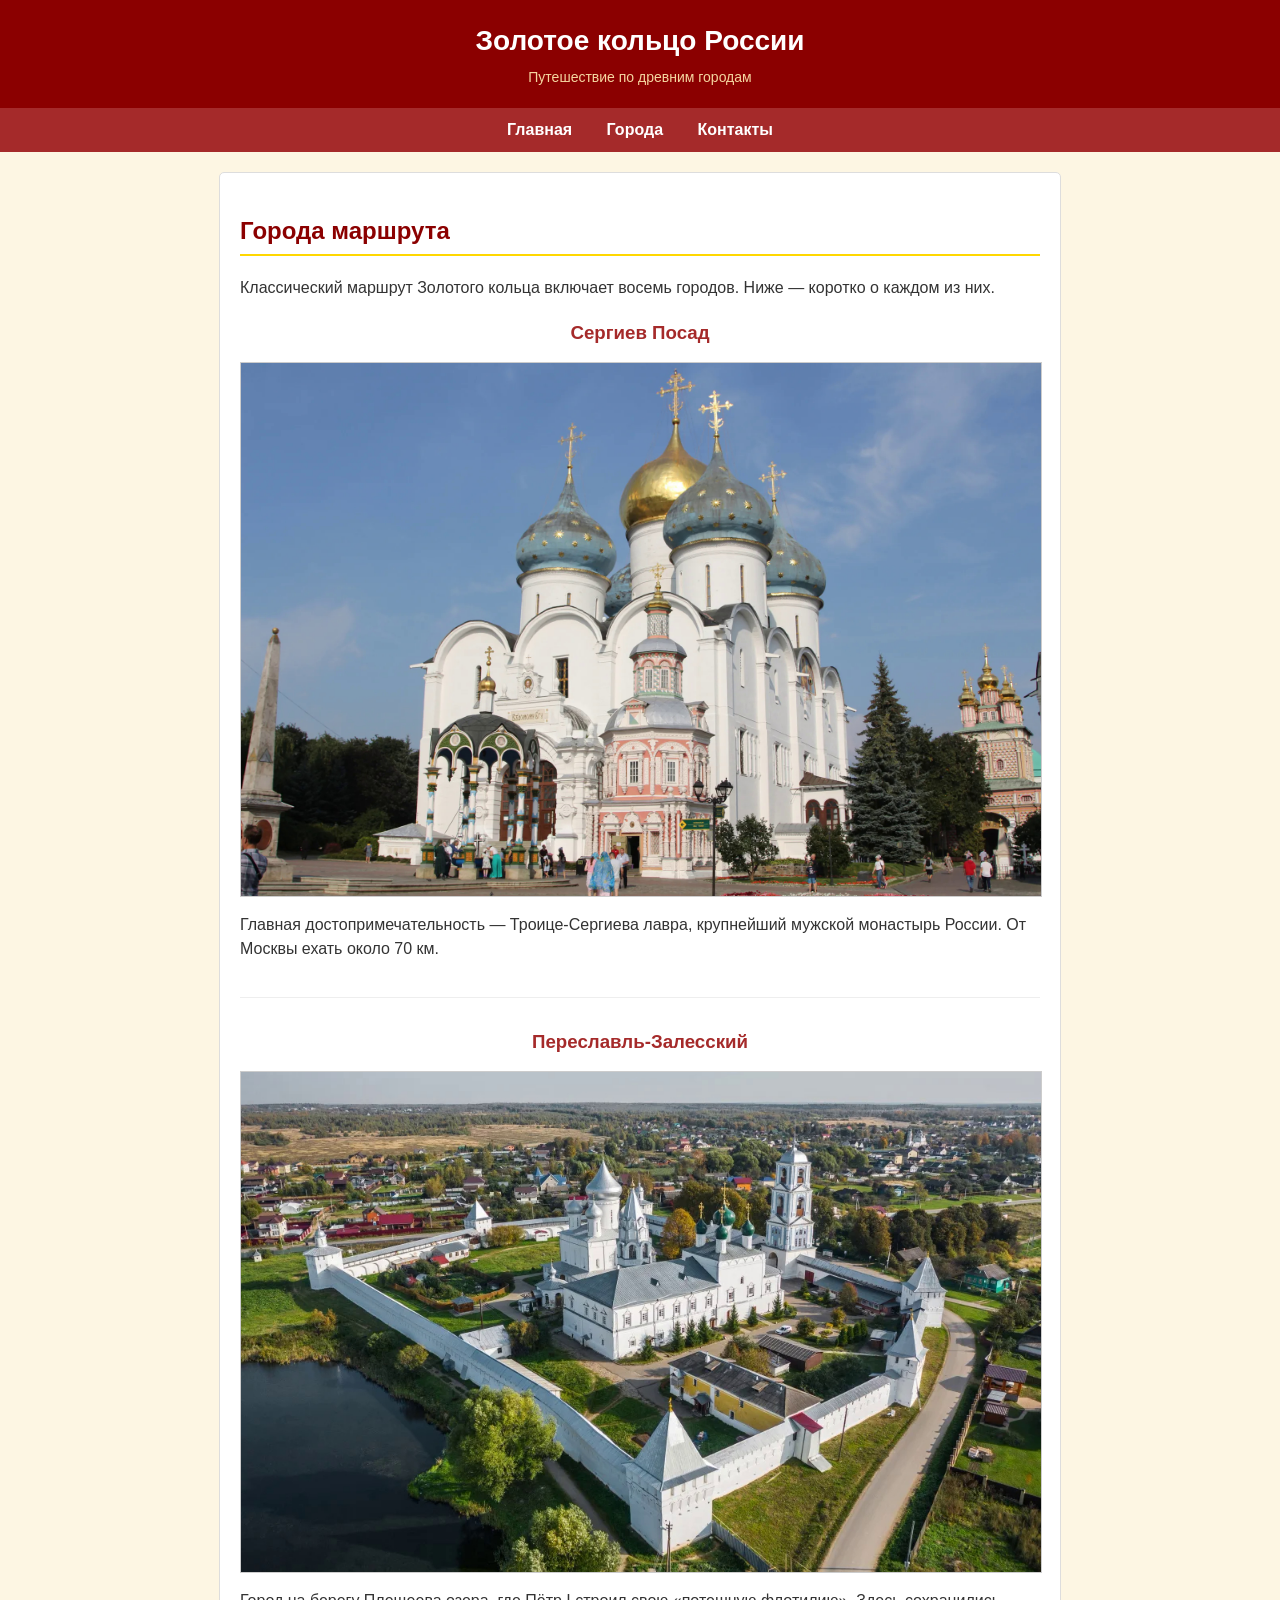
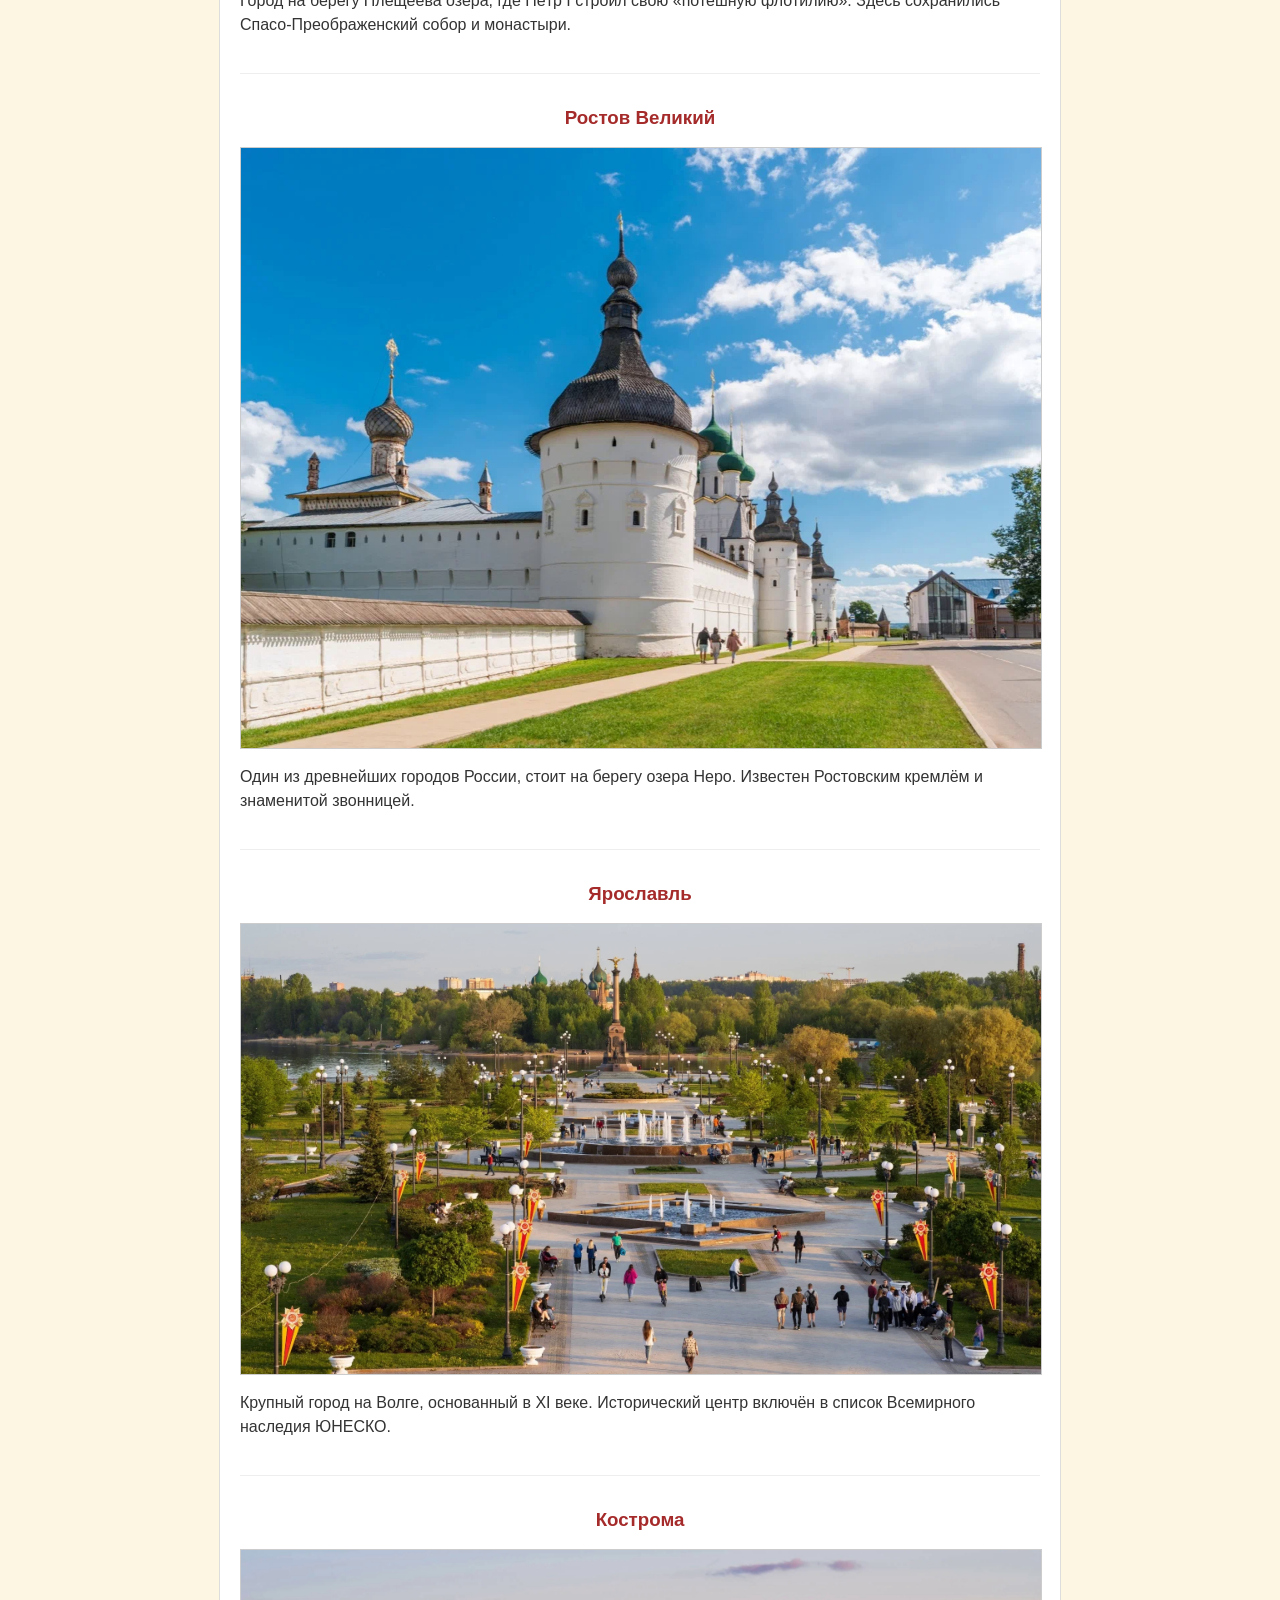
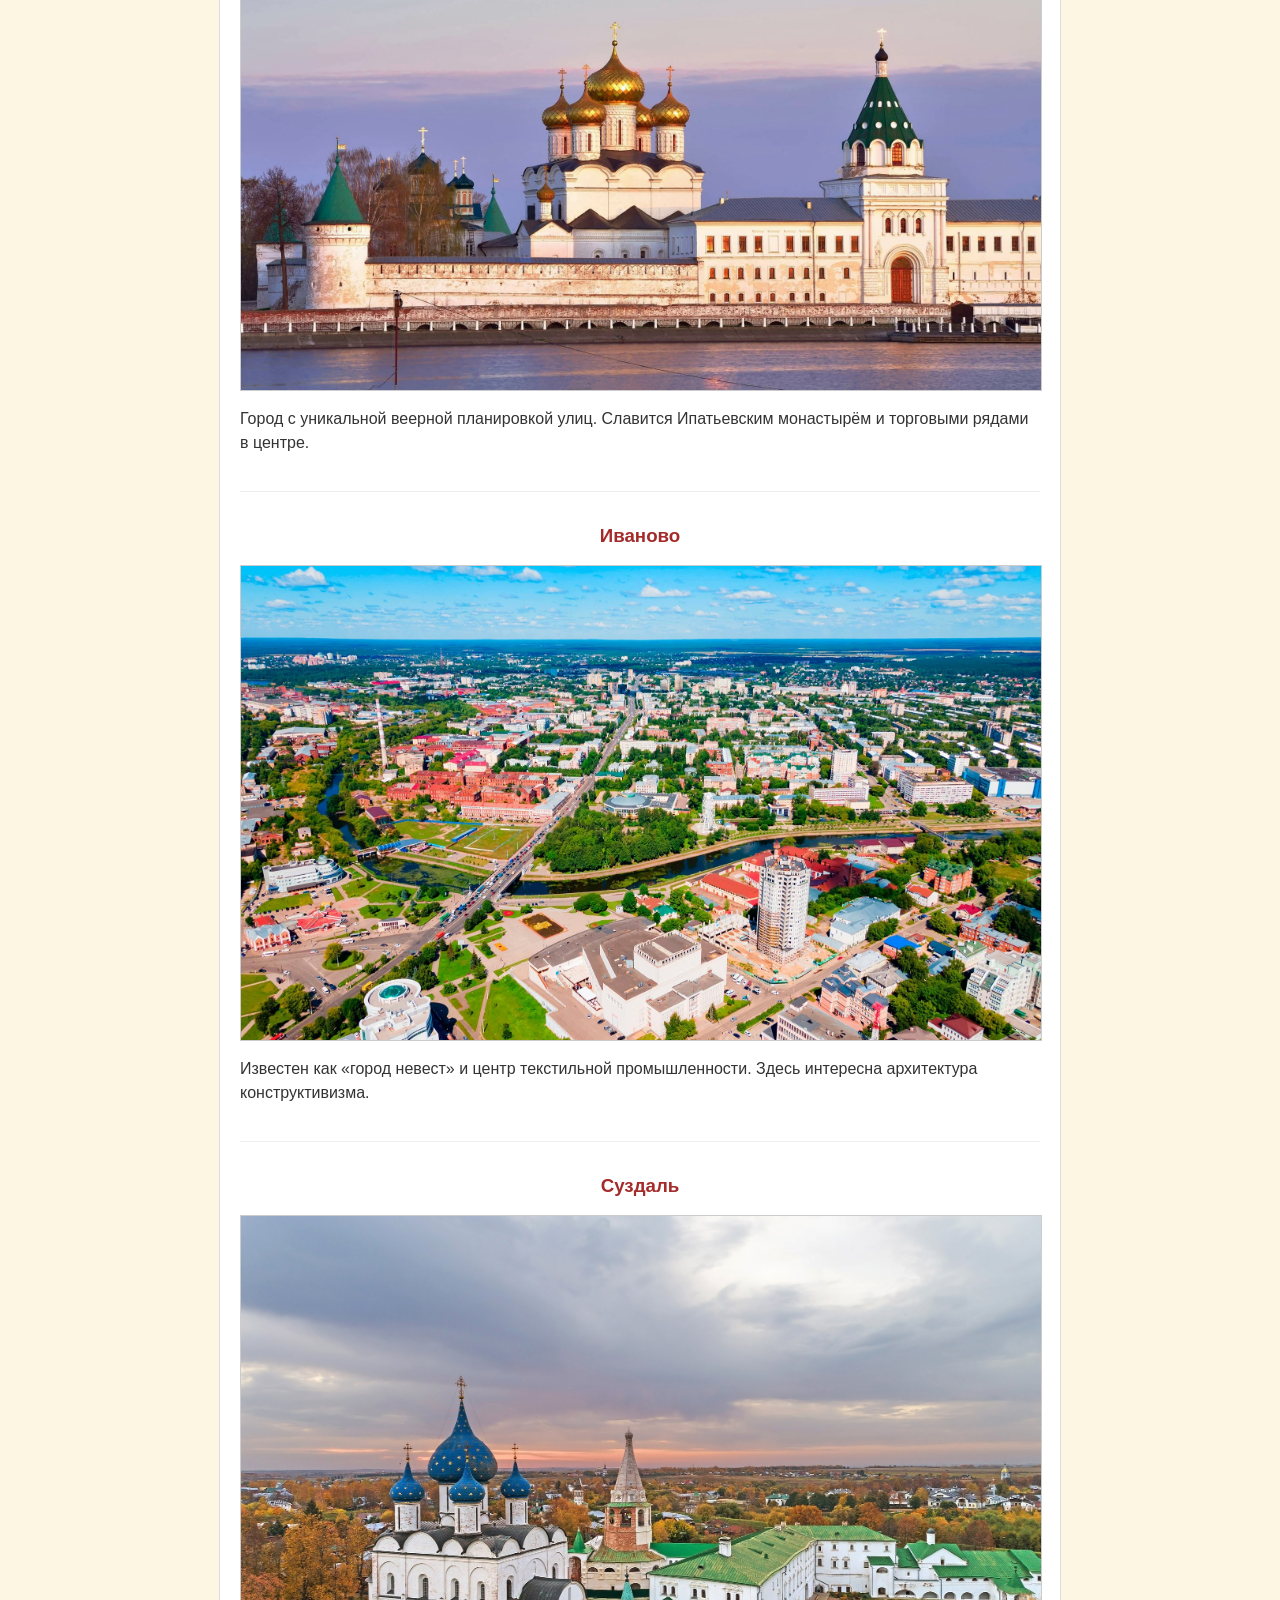
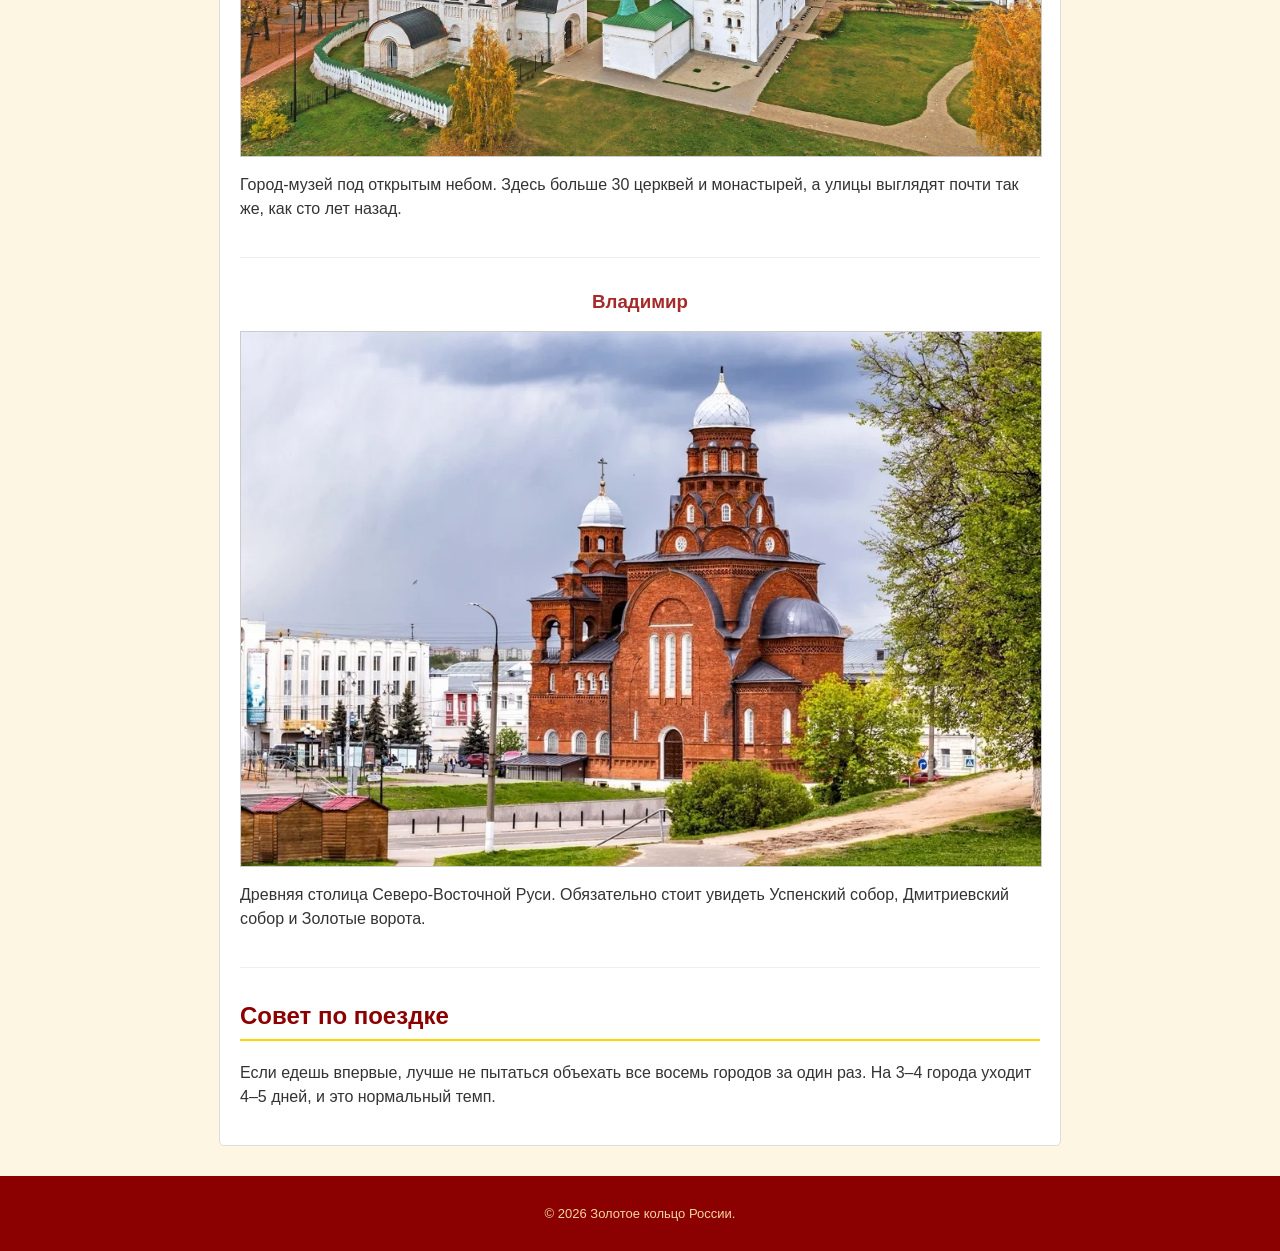
==== cities.html @ 1f5cca04 "Add files via upload" ====
<!DOCTYPE html>
<html lang="ru">
<head>
    <meta charset="UTF-8">
    <title>Города Золотого кольца</title>
    <link rel="stylesheet" href="style.css">
</head>
<body>

<header>
    <h1>Золотое кольцо России</h1>
    <p>Путешествие по древним городам</p>
</header>

<nav>
    <a href="index.html">Главная</a>
    <a href="cities.html">Города</a>
    <a href="contacts.html">Контакты</a>
</nav>

<main>
    <h2>Города маршрута</h2>
    <p>Классический маршрут Золотого кольца включает восемь городов.
    Ниже — коротко о каждом из них.</p>

    <div class="city">
        <h3>Сергиев Посад</h3>
        <img src="images/sergiev-posad.jpg" alt="Сергиев Посад">
        <p>Главная достопримечательность — Троице-Сергиева лавра, крупнейший
        мужской монастырь России. От Москвы ехать около 70 км.</p>
    </div>

    <div class="city">
        <h3>Переславль-Залесский</h3>
        <img src="images/pereslavl.jpg" alt="Переславль-Залесский">
        <p>Город на берегу Плещеева озера, где Пётр I строил свою «потешную
        флотилию». Здесь сохранились Спасо-Преображенский собор и монастыри.</p>
    </div>

    <div class="city">
        <h3>Ростов Великий</h3>
        <img src="images/rostov.jpg" alt="Ростов Великий">
        <p>Один из древнейших городов России, стоит на берегу озера Неро.
        Известен Ростовским кремлём и знаменитой звонницей.</p>
    </div>

    <div class="city">
        <h3>Ярославль</h3>
        <img src="images/yaroslavl.jpg" alt="Ярославль">
        <p>Крупный город на Волге, основанный в XI веке. Исторический центр
        включён в список Всемирного наследия ЮНЕСКО.</p>
    </div>

    <div class="city">
        <h3>Кострома</h3>
        <img src="images/kostroma.jpg" alt="Кострома">
        <p>Город с уникальной веерной планировкой улиц. Славится Ипатьевским
        монастырём и торговыми рядами в центре.</p>
    </div>

    <div class="city">
        <h3>Иваново</h3>
        <img src="images/ivanovo.jpg" alt="Иваново">
        <p>Известен как «город невест» и центр текстильной промышленности.
        Здесь интересна архитектура конструктивизма.</p>
    </div>

    <div class="city">
        <h3>Суздаль</h3>
        <img src="images/suzdal.jpg" alt="Суздаль">
        <p>Город-музей под открытым небом. Здесь больше 30 церквей и
        монастырей, а улицы выглядят почти так же, как сто лет назад.</p>
    </div>

    <div class="city">
        <h3>Владимир</h3>
        <img src="images/vladimir.jpg" alt="Владимир">
        <p>Древняя столица Северо-Восточной Руси. Обязательно стоит увидеть
        Успенский собор, Дмитриевский собор и Золотые ворота.</p>
    </div>

    <h2>Совет по поездке</h2>
    <p>Если едешь впервые, лучше не пытаться объехать все восемь городов
    за один раз. На 3–4 города уходит 4–5 дней, и это нормальный темп.</p>
</main>

<footer>
    <p>&copy; 2026 Золотое кольцо России.</p>
</footer>

</body>
</html>
---- style.css ----
body {
    font-family: Arial, sans-serif;
    font-size: 16px;
    line-height: 1.5;
    margin: 0;
    padding: 0;
    background-color: #fdf6e3;
    color: #333;
}

header {
    background-color: #8b0000;
    color: #fff;
    padding: 20px;
    text-align: center;
}

header h1 {
    margin: 0 0 5px 0;
    font-size: 28px;
}

header p {
    margin: 0;
    font-size: 14px;
    color: #f5d6a0;
}

nav {
    background-color: #a52a2a;
    padding: 10px;
    text-align: center;
}

nav a {
    color: #fff;
    text-decoration: none;
    margin: 0 15px;
    font-weight: bold;
}

nav a:hover {
    color: #ffd700;
    text-decoration: underline;
}

main {
    max-width: 800px;
    margin: 20px auto;
    padding: 20px;
    background-color: #fff;
    border: 1px solid #ddd;
    border-radius: 5px;
}

main h2 {
    color: #8b0000;
    border-bottom: 2px solid #ffd700;
    padding-bottom: 5px;
}

/* Картинки по центру */
main img {
    display: block;
    margin: 15px auto;
    max-width: 100%;
    border: 1px solid #ccc;
}

.main-img {
    width: 350px;
}

main ul {
    padding-left: 20px;
}

main ul li {
    margin-bottom: 5px;
}

.city {
    margin-bottom: 30px;
    padding-bottom: 20px;
    border-bottom: 1px solid #eee;
}

.city h3 {
    color: #a52a2a;
    margin-bottom: 10px;
    text-align: center;
}

main a {
    color: #8b0000;
}

main a:hover {
    color: #d2691e;
}

form input[type="text"],
form textarea {
    width: 100%;
    max-width: 400px;
    padding: 6px;
    border: 1px solid #ccc;
    border-radius: 3px;
    font-family: Arial, sans-serif;
}

form button {
    background-color: #8b0000;
    color: #fff;
    border: none;
    padding: 8px 20px;
    border-radius: 3px;
    cursor: pointer;
}

form button:hover {
    background-color: #a52a2a;
}

footer {
    text-align: center;
    padding: 15px;
    margin-top: 30px;
    background-color: #8b0000;
    color: #f5d6a0;
    font-size: 13px;
}
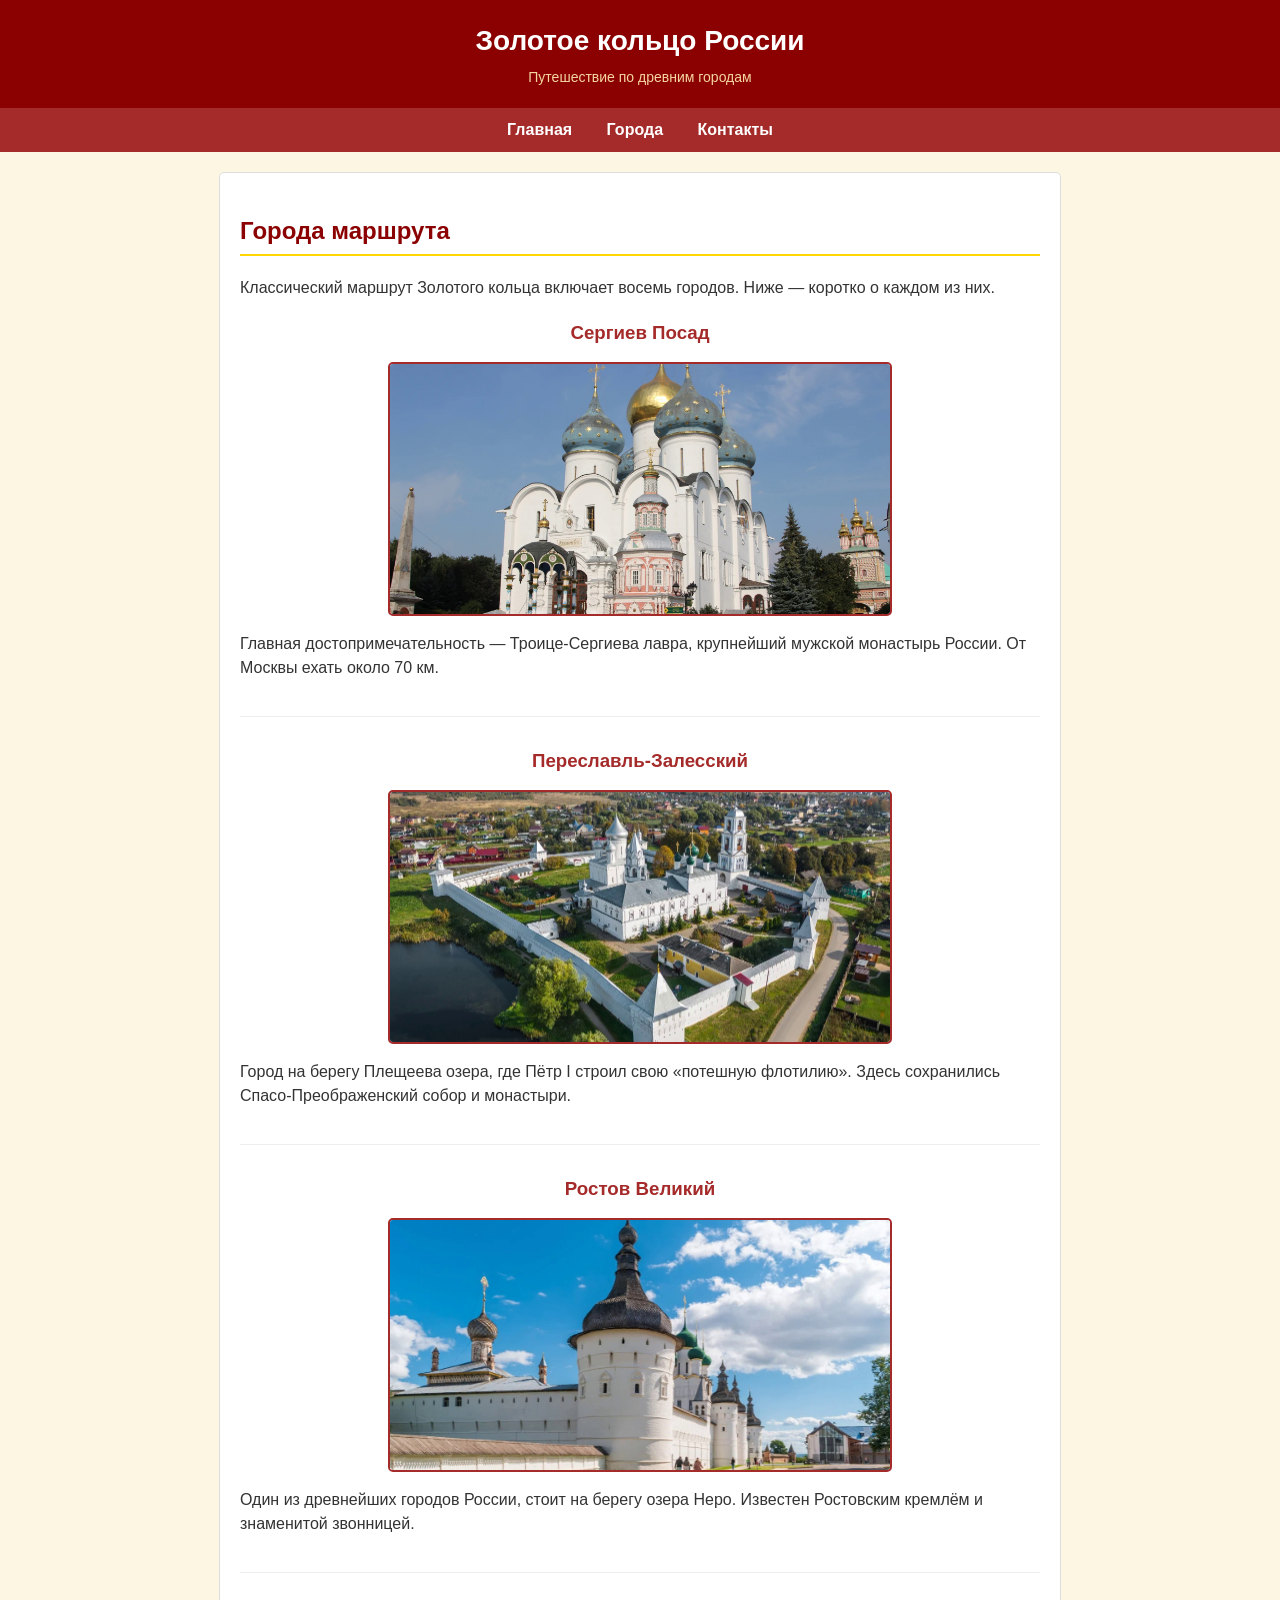
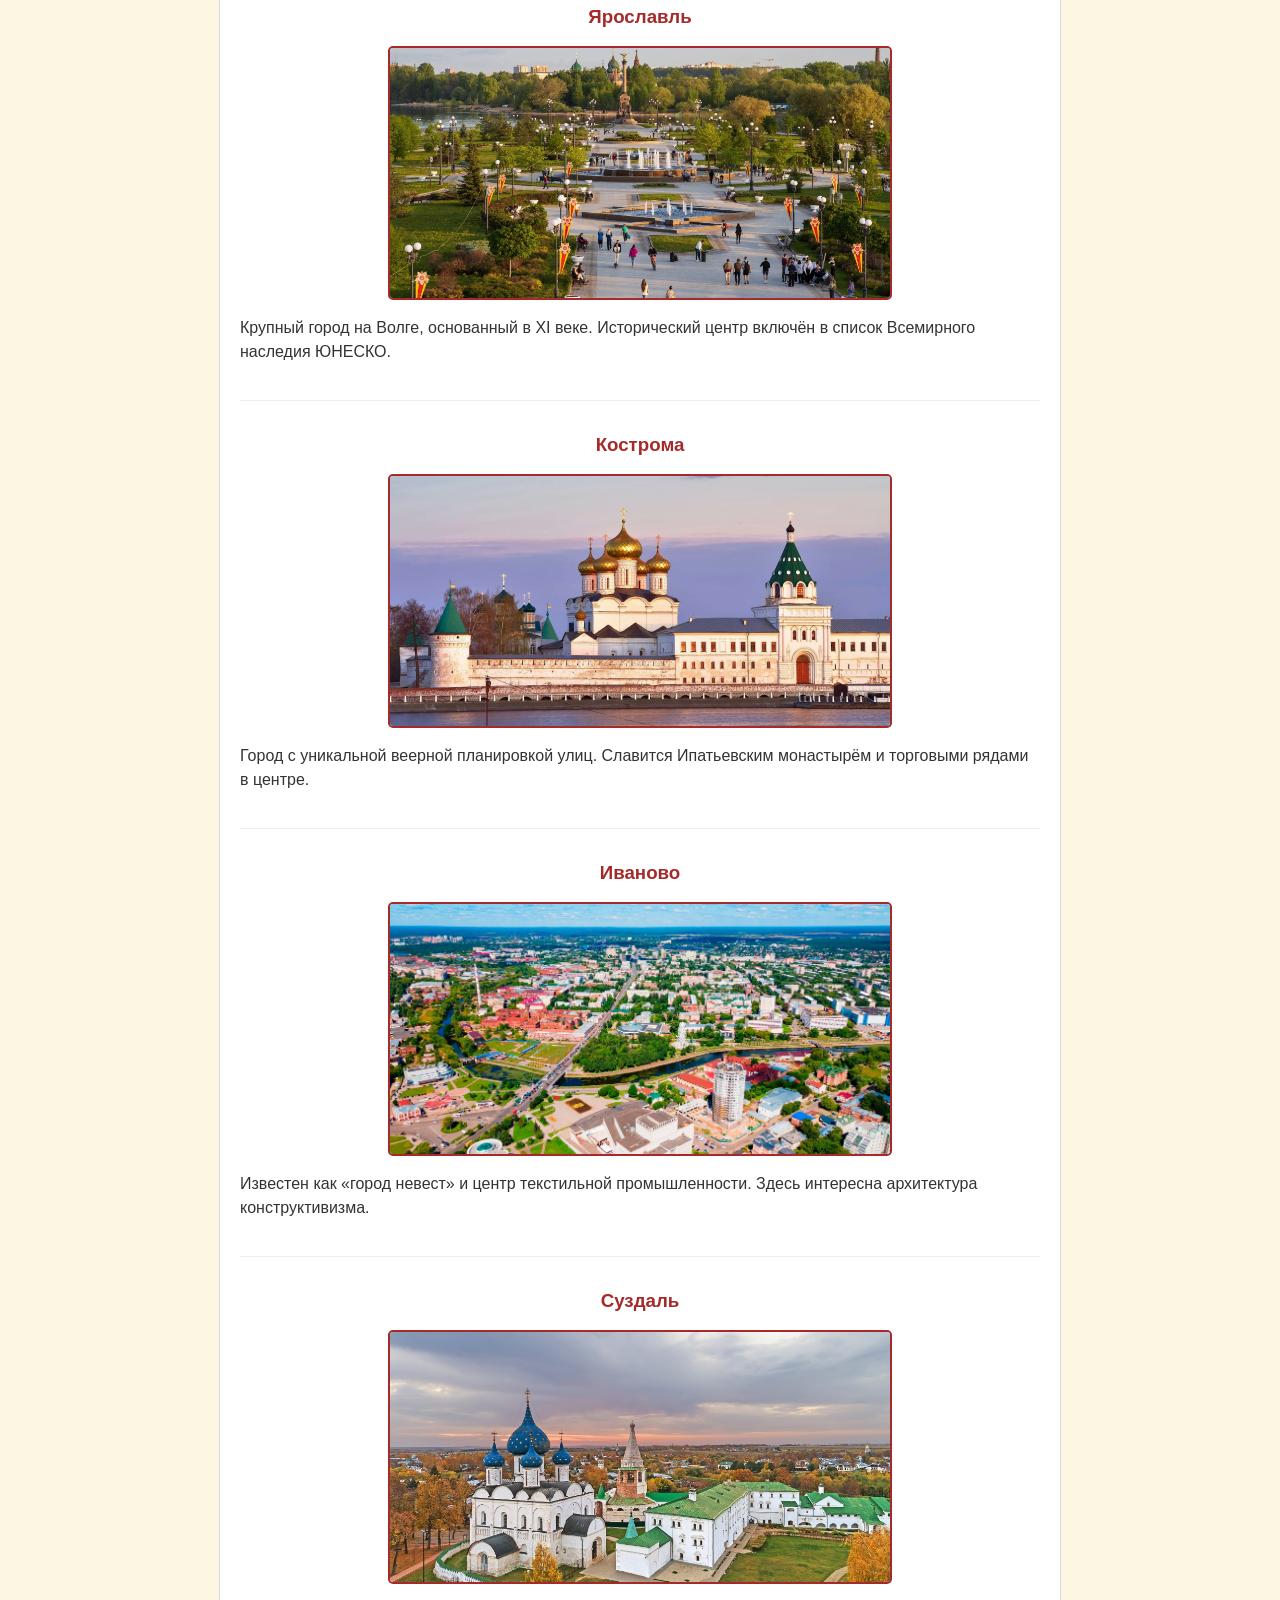
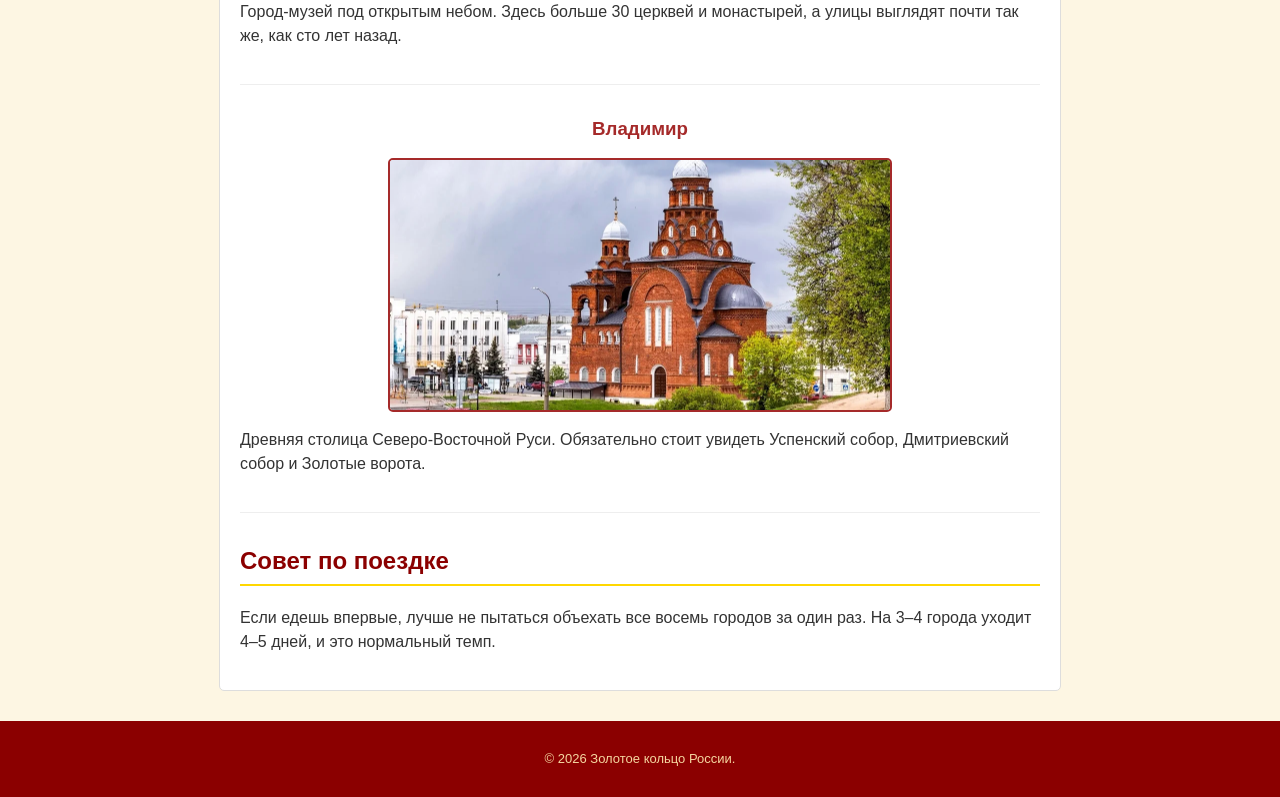
==== commit f235c1ee: "Update cities.html" ====
--- a/cities.html
+++ b/cities.html
@@ -89,4 +89,4 @@
 </footer>
 
 </body>
-</html>+</html>
--- a/style.css
+++ b/style.css
@@ -59,16 +59,22 @@
     padding-bottom: 5px;
 }
 
-/* Картинки по центру */
 main img {
     display: block;
     margin: 15px auto;
-    max-width: 100%;
-    border: 1px solid #ccc;
+    width: 100%;
+    max-width: 500px;
+    height: 250px;
+    object-fit: cover;
+    border: 2px solid #a52a2a;
+    border-radius: 5px;
+    background-color: #eee;
 }
 
 .main-img {
-    width: 350px;
+    max-width: 350px;
+    height: auto;
+    border: none;
 }
 
 main ul {
@@ -100,6 +106,7 @@
 }
 
 form input[type="text"],
+form input[type="email"],
 form textarea {
     width: 100%;
     max-width: 400px;
